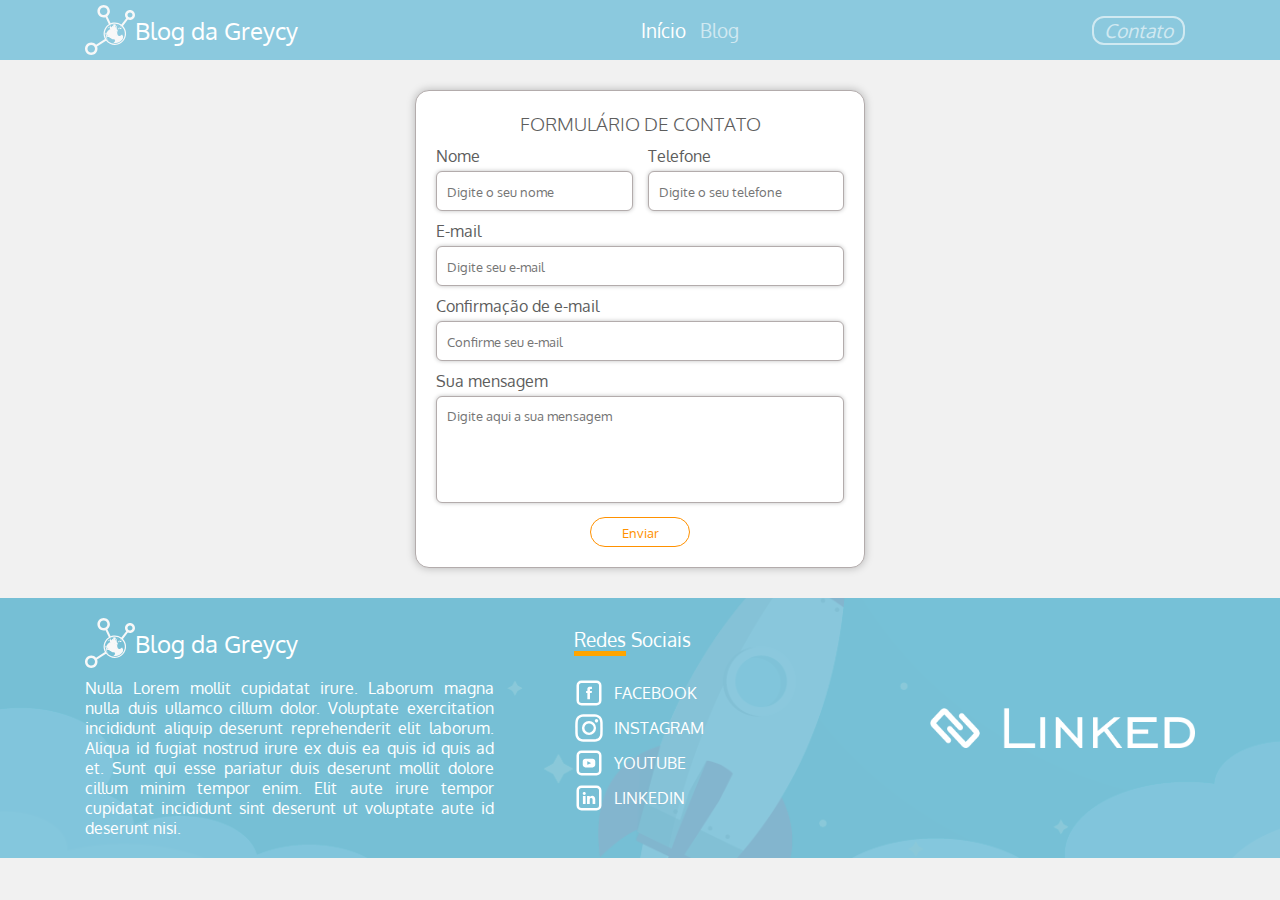
==== contato.html @ 1c520fe6 "Initial commit" ====
<!DOCTYPE html>
<html lang="pt-BR">

<head>
    <meta charset="UTF-8">
    <meta http-equiv="X-UA-Compatible" content="IE=edge">
    <meta name="viewport" content="width=device-width, initial-scale=1.0">

    <link rel="shortcut icon" type="image/x-icon" href="assets/icons/favicon.ico" />

    <link rel="preconnect" href="https://fonts.googleapis.com">
    <link rel="preconnect" href="https://fonts.gstatic.com" crossorigin>
    <link href="https://fonts.googleapis.com/css2?family=Oxygen:wght@300;400;700&display=swap" rel="stylesheet">

    <link href="http://fonts.cdnfonts.com/css/charter-itc-tt" rel="stylesheet">

    <link rel="stylesheet" href="css/contato.css">

    <title>Contato</title>
</head>

<body>
    <header class="header fill">
        <div class="content">
            <div class="mobile-bar">
                <a href="/" class="logo">
                    <img src="./assets/img/logo.svg" alt="Logo">
                    <span>Blog da Greycy</span>
                </a>

                <button class="hamburger-menu">
                    <img src="./assets/img/menu-icon.svg" alt="Botão abrir menu">
                </button>
            </div>

            <nav class="main-nav nav">
                <a href="#" class="active">Início</a>
                <a href="#">Blog</a>
            </nav>

            <nav class="nav">
                <a href="./contato.html" class="contato">Contato</a>
            </nav>


        </div>
    </header>

    <main>
        <section class="contact-form width">
            <form class="form">
                <h1>FORMULÁRIO DE CONTATO</h1>

                <div class="line">
                    <div>
                        <label for="name">Nome</label>
                        <input id="name" type="text" placeholder="Digite o seu nome" required>
                    </div>

                    <div>
                        <label for="telefone">Telefone</label>
                        <input id="telefone" type="text" placeholder="Digite o seu telefone">
                    </div>
                </div>

                <div>
                    <label for="email">E-mail</label>
                    <input id="email" type="email" placeholder="Digite seu e-mail" required>
                </div>

                <div>
                    <label for="email-confirmation-">Confirmação de e-mail</label>
                    <input id="email-confirmation" type="email" placeholder="Confirme seu e-mail" required>
                </div>

                <div>
                    <label for="message">Sua mensagem</label>
                    <textarea name="message" id="message" cols="30" rows="5" maxlength="1000" placeholder="Digite aqui a sua mensagem" required></textarea>
                </div>

                <button type="submit">Enviar</button>
            </form>
        </section>
    </main>

    <footer class="footer">
        <div class="content">
            <div class="column-1">
                <div class="logo">
                    <a href="/">
                        <img src="./assets/img/logo.svg" alt="Logo">
                        <span>Blog da Greycy</span>
                    </a>
                </div>
                <p class="description">
                    Nulla Lorem mollit cupidatat irure. Laborum magna nulla duis ullamco cillum dolor. Voluptate
                    exercitation incididunt aliquip deserunt reprehenderit elit laborum.
                    Aliqua id fugiat nostrud irure ex duis ea quis id quis ad et. Sunt qui esse pariatur duis deserunt
                    mollit dolore cillum minim tempor enim. Elit aute irure tempor cupidatat incididunt sint deserunt ut
                    voluptate aute id deserunt nisi.
                </p>
            </div>
            <div class="redes-sociais">
                <h3 class="title"><span>Redes</span> Sociais</h3>
                <div class="redes">
                    <a href="#" class="facebook">
                        <img src="./assets/icons/facebook.svg" alt="Logo Facebook">
                        <span>FACEBOOK</span>
                    </a>
                    <a href="#" class="instagram">
                        <img src="./assets/icons/instagram.svg" alt="Logo Instagram">
                        <span>INSTAGRAM</span>
                    </a>
                    <a href="#" class="youtube">
                        <img src="./assets/icons/youtube.svg" alt="Logo Youtube">
                        <span>YOUTUBE</span>
                    </a>
                    <a href="#" class="linkedin">
                        <img src="./assets/icons/linkedin.svg" alt="Logo Linkedin">
                        <span>LINKEDIN</span>
                    </a>
                </div>
            </div>
            <div class="linked">
                <img src="./assets/img/logo_branco_linked.png" alt="Logo da Linked">
            </div>
        </div>
    </footer>
</body>

</html>
---- css/contato.css ----
*{margin:0;padding:0;-webkit-box-sizing:border-box;box-sizing:border-box;font-family:"Oxygen", sans-serif;font-weight:400}body{background-color:#f1f1f1}span,h1,p{cursor:default}.width{max-width:1130px;padding:10px;margin:auto}.header{color:#fff;font-family:'Charter ITC TT', sans-serif;font-family:'Charter SC ITC TT', sans-serif}.header.fill{background-color:rgba(58,170,207,0.56)}.header .content{margin:auto;max-width:1130px;height:100%;padding:5px 10px;display:-webkit-box;display:-ms-flexbox;display:flex;-webkit-box-pack:justify;-ms-flex-pack:justify;justify-content:space-between;-webkit-box-align:center;-ms-flex-align:center;align-items:center}@media (max-width: 500px){.header .content{-webkit-box-orient:vertical;-webkit-box-direction:normal;-ms-flex-direction:column;flex-direction:column}}.header .content .mobile-bar{width:100%;display:-webkit-box;display:-ms-flexbox;display:flex;-webkit-box-pack:justify;-ms-flex-pack:justify;justify-content:space-between;width:-webkit-fit-content;width:-moz-fit-content;width:fit-content}@media (max-width: 500px){.header .content .mobile-bar{width:100%}}.header .content .mobile-bar .logo{display:-webkit-box;display:-ms-flexbox;display:flex;-webkit-box-pack:center;-ms-flex-pack:center;justify-content:center;-webkit-box-align:center;-ms-flex-align:center;align-items:center;color:inherit;text-decoration:none;font-weight:bold;font-size:1.5rem}.header .content .mobile-bar .logo img{width:50px;height:50px}.header .content .mobile-bar .hamburger-menu{display:none}@media (max-width: 500px){.header .content .mobile-bar .hamburger-menu{display:block;border:none;background:transparent}.header .content .mobile-bar .hamburger-menu img{width:50px}}@media (max-width: 500px){.header .content .nav.main-nav{display:-webkit-box;display:-ms-flexbox;display:flex;-webkit-box-orient:vertical;-webkit-box-direction:normal;-ms-flex-direction:column;flex-direction:column}}.header .content .nav a{display:inline-block;color:inherit;font-size:1.2rem;text-decoration:none;opacity:0.6;margin-right:10px}@media (max-width: 500px){.header .content .nav a{margin-right:0;margin-bottom:10px}}.header .content .nav a.contato{padding:0 10px;font-weight:400;font-style:italic;text-align:center;border:2px solid #FFFFFF;border-radius:12px}.header .content .nav a.active,.header .content .nav a:hover{opacity:1}.footer{background-image:url("../assets/img/bg-footer.svg")}@media (max-width: 800px){.footer{background-size:cover}}.footer .content{margin:auto;max-width:1130px;height:100%;padding:20px 10px;display:-ms-grid;display:grid;-ms-grid-columns:3fr 2fr 3fr;grid-template-columns:3fr 2fr 3fr;-webkit-column-gap:10px;column-gap:10px}@media (max-width: 800px){.footer .content{-ms-grid-columns:none;grid-template-columns:none}}.footer .content .column-1 .logo{margin-bottom:10px}@media (max-width: 800px){.footer .content .column-1 .logo{margin-bottom:20px;display:-webkit-box;display:-ms-flexbox;display:flex;-webkit-box-pack:center;-ms-flex-pack:center;justify-content:center}}.footer .content .column-1 .logo a{display:-webkit-box;display:-ms-flexbox;display:flex;-webkit-box-align:center;-ms-flex-align:center;align-items:center;color:inherit;text-decoration:none;font-weight:bold;font-size:1.5rem;color:#fff}.footer .content .column-1 .logo a img{width:50px;height:50px}.footer .content .column-1 .description{text-align:justify;color:#fff}.footer .content .redes-sociais{padding-left:70px}@media (max-width: 800px){.footer .content .redes-sociais{padding-left:0px;margin-bottom:20px;display:-webkit-box;display:-ms-flexbox;display:flex;-webkit-box-orient:vertical;-webkit-box-direction:normal;-ms-flex-direction:column;flex-direction:column;-webkit-box-pack:center;-ms-flex-pack:center;justify-content:center;-webkit-box-align:center;-ms-flex-align:center;align-items:center}}.footer .content .redes-sociais .title{height:50px;padding-top:10px;color:#fff;margin-bottom:10px}.footer .content .redes-sociais .title span{border-bottom:5px solid orange}.footer .content .redes-sociais .redes{display:-webkit-box;display:-ms-flexbox;display:flex;-webkit-box-orient:vertical;-webkit-box-direction:normal;-ms-flex-direction:column;flex-direction:column;-webkit-box-pack:justify;-ms-flex-pack:justify;justify-content:space-between;margin:auto}@media (max-width: 800px){.footer .content .redes-sociais .redes{-webkit-box-orient:horizontal;-webkit-box-direction:normal;-ms-flex-direction:row;flex-direction:row;-ms-flex-wrap:wrap;flex-wrap:wrap;-ms-flex-pack:distribute;justify-content:space-around}}.footer .content .redes-sociais .redes a{display:-webkit-box;display:-ms-flexbox;display:flex;-webkit-box-align:center;-ms-flex-align:center;align-items:center;text-decoration:none;font-weight:300}.footer .content .redes-sociais .redes a+a{margin-top:5px}.footer .content .redes-sociais .redes a img{width:30px;height:30px}.footer .content .redes-sociais .redes a span{margin:5px 10px;color:#fff}.footer .content .linked{display:-webkit-box;display:-ms-flexbox;display:flex;-webkit-box-orient:horizontal;-webkit-box-direction:normal;-ms-flex-direction:row;flex-direction:row;-webkit-box-pack:end;-ms-flex-pack:end;justify-content:flex-end;-webkit-box-align:center;-ms-flex-align:center;align-items:center}@media (max-width: 800px){.footer .content .linked{-webkit-box-pack:center;-ms-flex-pack:center;justify-content:center}}.footer .content .linked img{height:40px}body{height:100vh}body main .contact-form{margin-top:20px;margin-bottom:20px}body main .contact-form .form{width:450px;margin:auto;padding:20px;display:-webkit-box;display:-ms-flexbox;display:flex;-webkit-box-orient:vertical;-webkit-box-direction:normal;-ms-flex-direction:column;flex-direction:column;background:#FFFFFF;border:1px solid #B3ACAC;-webkit-box-shadow:0px 0px 8px rgba(0,0,0,0.25);box-shadow:0px 0px 8px rgba(0,0,0,0.25);border-radius:14px}@media (max-width: 500px){body main .contact-form .form{width:100%}}body main .contact-form .form h1{margin-bottom:10px;text-align:center;color:#5D5D5D;font-weight:300;font-size:1.2rem}body main .contact-form .form>div{margin-bottom:10px}body main .contact-form .form .line{display:-webkit-box;display:-ms-flexbox;display:flex;-webkit-box-orient:horizontal;-webkit-box-direction:normal;-ms-flex-direction:row;flex-direction:row;-webkit-box-pack:justify;-ms-flex-pack:justify;justify-content:space-between}@media (max-width: 500px){body main .contact-form .form .line{-webkit-box-orient:vertical;-webkit-box-direction:normal;-ms-flex-direction:column;flex-direction:column}}body main .contact-form .form .line>div{width:100%}body main .contact-form .form .line div+div{margin-left:15px}@media (max-width: 500px){body main .contact-form .form .line div+div{margin-left:0px;margin-top:10px}}body main .contact-form .form label{display:block;color:#5D5D5D;margin-bottom:5px}body main .contact-form .form input{height:40px}body main .contact-form .form textarea{resize:none}body main .contact-form .form input,body main .contact-form .form textarea{outline:none;padding:10px;width:100%;background:#FFFFFF;border:1px solid #B3ACAC;-webkit-box-shadow:0px 0px 4px rgba(0,0,0,0.25);box-shadow:0px 0px 4px rgba(0,0,0,0.25);border-radius:6px}body main .contact-form .form input:focus,body main .contact-form .form textarea:focus{border-color:rgba(255,145,0,0.438)}body main .contact-form .form button{color:#ff9100;border:1px solid #ff9100;border-radius:25px;background-color:transparent;width:100px;height:30px;margin:auto}
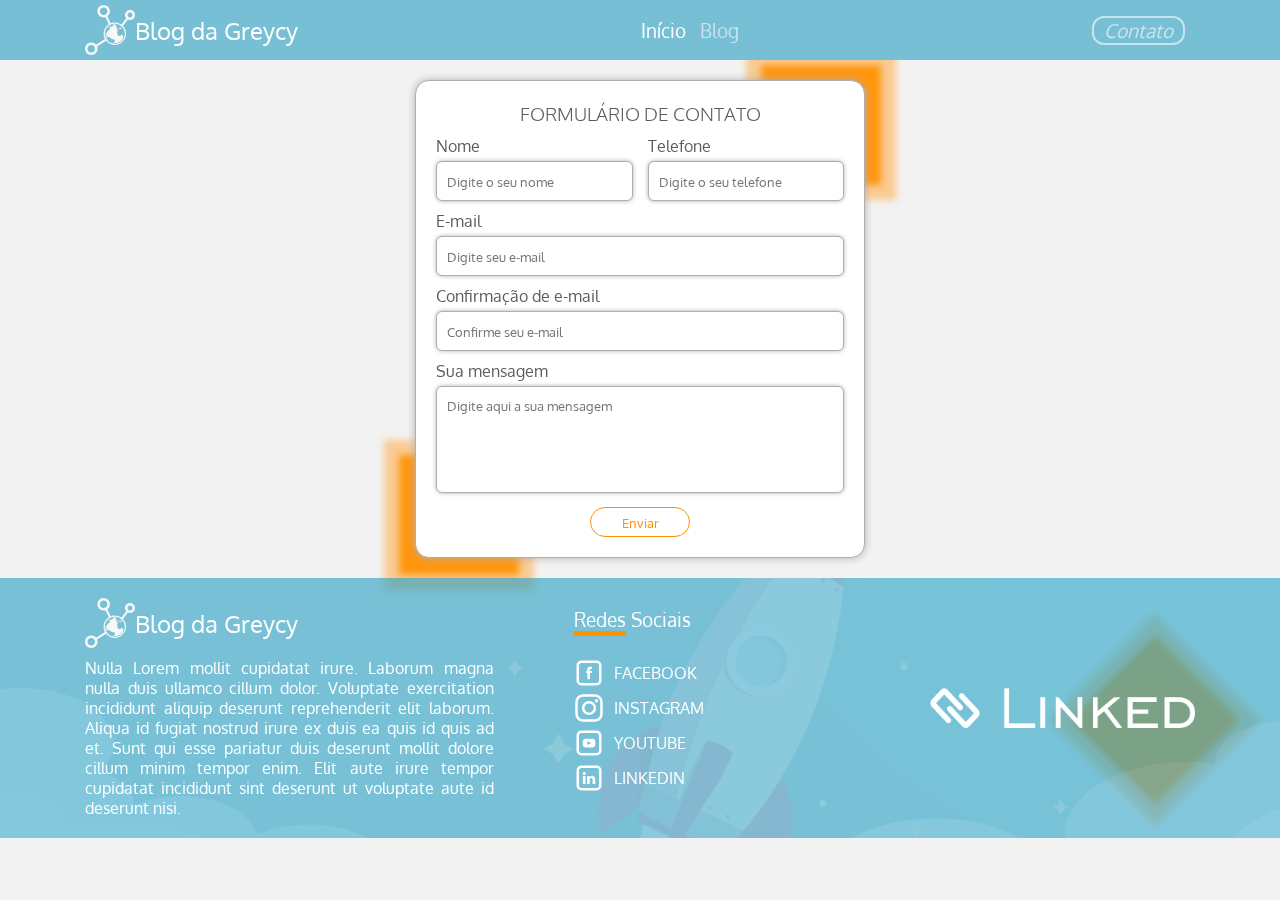
==== commit 8d8bc75b: "Projeto Final" ====
--- a/contato.html
+++ b/contato.html
@@ -16,116 +16,74 @@
 
     <link rel="stylesheet" href="css/contato.css">
 
+    <script src="https://code.jquery.com/jquery-3.6.0.min.js"
+        integrity="sha256-/xUj+3OJU5yExlq6GSYGSHk7tPXikynS7ogEvDej/m4=" crossorigin="anonymous"></script>
+    <script>
+        $(function () {
+            $("#header").load("header.html");
+            $("#footer").load("footer.html");
+        });
+    </script>
+
     <title>Contato</title>
 </head>
 
 <body>
-    <header class="header fill">
-        <div class="content">
-            <div class="mobile-bar">
-                <a href="/" class="logo">
-                    <img src="./assets/img/logo.svg" alt="Logo">
-                    <span>Blog da Greycy</span>
-                </a>
+    <div class="square _1">
+        <div class="inner"></div>
+    </div>
 
-                <button class="hamburger-menu">
-                    <img src="./assets/img/menu-icon.svg" alt="Botão abrir menu">
-                </button>
-            </div>
+    <div class="square _2">
+        <div class="inner"></div>
+    </div>
 
-            <nav class="main-nav nav">
-                <a href="#" class="active">Início</a>
-                <a href="#">Blog</a>
-            </nav>
+    <div class="square _3">
+        <div class="inner"></div>
+    </div>
 
-            <nav class="nav">
-                <a href="./contato.html" class="contato">Contato</a>
-            </nav>
+    <div class="body-content">
+        <header id="header" class="header fill"></header>
 
+        <main>
+            <section class="contact-form">
+                <form class="form">
+                    <h1>FORMULÁRIO DE CONTATO</h1>
 
-        </div>
-    </header>
+                    <div class="line">
+                        <div>
+                            <label for="name">Nome</label>
+                            <input id="name" type="text" placeholder="Digite o seu nome" required>
+                        </div>
 
-    <main>
-        <section class="contact-form width">
-            <form class="form">
-                <h1>FORMULÁRIO DE CONTATO</h1>
-
-                <div class="line">
-                    <div>
-                        <label for="name">Nome</label>
-                        <input id="name" type="text" placeholder="Digite o seu nome" required>
+                        <div>
+                            <label for="telefone">Telefone</label>
+                            <input id="telefone" type="text" placeholder="Digite o seu telefone">
+                        </div>
                     </div>
 
                     <div>
-                        <label for="telefone">Telefone</label>
-                        <input id="telefone" type="text" placeholder="Digite o seu telefone">
+                        <label for="email">E-mail</label>
+                        <input id="email" type="email" placeholder="Digite seu e-mail" required>
                     </div>
-                </div>
 
-                <div>
-                    <label for="email">E-mail</label>
-                    <input id="email" type="email" placeholder="Digite seu e-mail" required>
-                </div>
+                    <div>
+                        <label for="email-confirmation-">Confirmação de e-mail</label>
+                        <input id="email-confirmation" type="email" placeholder="Confirme seu e-mail" required>
+                    </div>
 
-                <div>
-                    <label for="email-confirmation-">Confirmação de e-mail</label>
-                    <input id="email-confirmation" type="email" placeholder="Confirme seu e-mail" required>
-                </div>
+                    <div>
+                        <label for="message">Sua mensagem</label>
+                        <textarea name="message" id="message" cols="30" rows="5" maxlength="1000"
+                            placeholder="Digite aqui a sua mensagem" required></textarea>
+                    </div>
 
-                <div>
-                    <label for="message">Sua mensagem</label>
-                    <textarea name="message" id="message" cols="30" rows="5" maxlength="1000" placeholder="Digite aqui a sua mensagem" required></textarea>
-                </div>
+                    <button type="submit">Enviar</button>
+                </form>
+            </section>
+        </main>
 
-                <button type="submit">Enviar</button>
-            </form>
-        </section>
-    </main>
-
-    <footer class="footer">
-        <div class="content">
-            <div class="column-1">
-                <div class="logo">
-                    <a href="/">
-                        <img src="./assets/img/logo.svg" alt="Logo">
-                        <span>Blog da Greycy</span>
-                    </a>
-                </div>
-                <p class="description">
-                    Nulla Lorem mollit cupidatat irure. Laborum magna nulla duis ullamco cillum dolor. Voluptate
-                    exercitation incididunt aliquip deserunt reprehenderit elit laborum.
-                    Aliqua id fugiat nostrud irure ex duis ea quis id quis ad et. Sunt qui esse pariatur duis deserunt
-                    mollit dolore cillum minim tempor enim. Elit aute irure tempor cupidatat incididunt sint deserunt ut
-                    voluptate aute id deserunt nisi.
-                </p>
-            </div>
-            <div class="redes-sociais">
-                <h3 class="title"><span>Redes</span> Sociais</h3>
-                <div class="redes">
-                    <a href="#" class="facebook">
-                        <img src="./assets/icons/facebook.svg" alt="Logo Facebook">
-                        <span>FACEBOOK</span>
-                    </a>
-                    <a href="#" class="instagram">
-                        <img src="./assets/icons/instagram.svg" alt="Logo Instagram">
-                        <span>INSTAGRAM</span>
-                    </a>
-                    <a href="#" class="youtube">
-                        <img src="./assets/icons/youtube.svg" alt="Logo Youtube">
-                        <span>YOUTUBE</span>
-                    </a>
-                    <a href="#" class="linkedin">
-                        <img src="./assets/icons/linkedin.svg" alt="Logo Linkedin">
-                        <span>LINKEDIN</span>
-                    </a>
-                </div>
-            </div>
-            <div class="linked">
-                <img src="./assets/img/logo_branco_linked.png" alt="Logo da Linked">
-            </div>
-        </div>
-    </footer>
+        <footer id="footer" class="footer"></footer>
+    </div>
 </body>
 
 </html>--- a/css/contato.css
+++ b/css/contato.css
@@ -1 +1,357 @@
-*{margin:0;padding:0;-webkit-box-sizing:border-box;box-sizing:border-box;font-family:"Oxygen", sans-serif;font-weight:400}body{background-color:#f1f1f1}span,h1,p{cursor:default}.width{max-width:1130px;padding:10px;margin:auto}.header{color:#fff;font-family:'Charter ITC TT', sans-serif;font-family:'Charter SC ITC TT', sans-serif}.header.fill{background-color:rgba(58,170,207,0.56)}.header .content{margin:auto;max-width:1130px;height:100%;padding:5px 10px;display:-webkit-box;display:-ms-flexbox;display:flex;-webkit-box-pack:justify;-ms-flex-pack:justify;justify-content:space-between;-webkit-box-align:center;-ms-flex-align:center;align-items:center}@media (max-width: 500px){.header .content{-webkit-box-orient:vertical;-webkit-box-direction:normal;-ms-flex-direction:column;flex-direction:column}}.header .content .mobile-bar{width:100%;display:-webkit-box;display:-ms-flexbox;display:flex;-webkit-box-pack:justify;-ms-flex-pack:justify;justify-content:space-between;width:-webkit-fit-content;width:-moz-fit-content;width:fit-content}@media (max-width: 500px){.header .content .mobile-bar{width:100%}}.header .content .mobile-bar .logo{display:-webkit-box;display:-ms-flexbox;display:flex;-webkit-box-pack:center;-ms-flex-pack:center;justify-content:center;-webkit-box-align:center;-ms-flex-align:center;align-items:center;color:inherit;text-decoration:none;font-weight:bold;font-size:1.5rem}.header .content .mobile-bar .logo img{width:50px;height:50px}.header .content .mobile-bar .hamburger-menu{display:none}@media (max-width: 500px){.header .content .mobile-bar .hamburger-menu{display:block;border:none;background:transparent}.header .content .mobile-bar .hamburger-menu img{width:50px}}@media (max-width: 500px){.header .content .nav.main-nav{display:-webkit-box;display:-ms-flexbox;display:flex;-webkit-box-orient:vertical;-webkit-box-direction:normal;-ms-flex-direction:column;flex-direction:column}}.header .content .nav a{display:inline-block;color:inherit;font-size:1.2rem;text-decoration:none;opacity:0.6;margin-right:10px}@media (max-width: 500px){.header .content .nav a{margin-right:0;margin-bottom:10px}}.header .content .nav a.contato{padding:0 10px;font-weight:400;font-style:italic;text-align:center;border:2px solid #FFFFFF;border-radius:12px}.header .content .nav a.active,.header .content .nav a:hover{opacity:1}.footer{background-image:url("../assets/img/bg-footer.svg")}@media (max-width: 800px){.footer{background-size:cover}}.footer .content{margin:auto;max-width:1130px;height:100%;padding:20px 10px;display:-ms-grid;display:grid;-ms-grid-columns:3fr 2fr 3fr;grid-template-columns:3fr 2fr 3fr;-webkit-column-gap:10px;column-gap:10px}@media (max-width: 800px){.footer .content{-ms-grid-columns:none;grid-template-columns:none}}.footer .content .column-1 .logo{margin-bottom:10px}@media (max-width: 800px){.footer .content .column-1 .logo{margin-bottom:20px;display:-webkit-box;display:-ms-flexbox;display:flex;-webkit-box-pack:center;-ms-flex-pack:center;justify-content:center}}.footer .content .column-1 .logo a{display:-webkit-box;display:-ms-flexbox;display:flex;-webkit-box-align:center;-ms-flex-align:center;align-items:center;color:inherit;text-decoration:none;font-weight:bold;font-size:1.5rem;color:#fff}.footer .content .column-1 .logo a img{width:50px;height:50px}.footer .content .column-1 .description{text-align:justify;color:#fff}.footer .content .redes-sociais{padding-left:70px}@media (max-width: 800px){.footer .content .redes-sociais{padding-left:0px;margin-bottom:20px;display:-webkit-box;display:-ms-flexbox;display:flex;-webkit-box-orient:vertical;-webkit-box-direction:normal;-ms-flex-direction:column;flex-direction:column;-webkit-box-pack:center;-ms-flex-pack:center;justify-content:center;-webkit-box-align:center;-ms-flex-align:center;align-items:center}}.footer .content .redes-sociais .title{height:50px;padding-top:10px;color:#fff;margin-bottom:10px}.footer .content .redes-sociais .title span{border-bottom:5px solid orange}.footer .content .redes-sociais .redes{display:-webkit-box;display:-ms-flexbox;display:flex;-webkit-box-orient:vertical;-webkit-box-direction:normal;-ms-flex-direction:column;flex-direction:column;-webkit-box-pack:justify;-ms-flex-pack:justify;justify-content:space-between;margin:auto}@media (max-width: 800px){.footer .content .redes-sociais .redes{-webkit-box-orient:horizontal;-webkit-box-direction:normal;-ms-flex-direction:row;flex-direction:row;-ms-flex-wrap:wrap;flex-wrap:wrap;-ms-flex-pack:distribute;justify-content:space-around}}.footer .content .redes-sociais .redes a{display:-webkit-box;display:-ms-flexbox;display:flex;-webkit-box-align:center;-ms-flex-align:center;align-items:center;text-decoration:none;font-weight:300}.footer .content .redes-sociais .redes a+a{margin-top:5px}.footer .content .redes-sociais .redes a img{width:30px;height:30px}.footer .content .redes-sociais .redes a span{margin:5px 10px;color:#fff}.footer .content .linked{display:-webkit-box;display:-ms-flexbox;display:flex;-webkit-box-orient:horizontal;-webkit-box-direction:normal;-ms-flex-direction:row;flex-direction:row;-webkit-box-pack:end;-ms-flex-pack:end;justify-content:flex-end;-webkit-box-align:center;-ms-flex-align:center;align-items:center}@media (max-width: 800px){.footer .content .linked{-webkit-box-pack:center;-ms-flex-pack:center;justify-content:center}}.footer .content .linked img{height:40px}body{height:100vh}body main .contact-form{margin-top:20px;margin-bottom:20px}body main .contact-form .form{width:450px;margin:auto;padding:20px;display:-webkit-box;display:-ms-flexbox;display:flex;-webkit-box-orient:vertical;-webkit-box-direction:normal;-ms-flex-direction:column;flex-direction:column;background:#FFFFFF;border:1px solid #B3ACAC;-webkit-box-shadow:0px 0px 8px rgba(0,0,0,0.25);box-shadow:0px 0px 8px rgba(0,0,0,0.25);border-radius:14px}@media (max-width: 500px){body main .contact-form .form{width:100%}}body main .contact-form .form h1{margin-bottom:10px;text-align:center;color:#5D5D5D;font-weight:300;font-size:1.2rem}body main .contact-form .form>div{margin-bottom:10px}body main .contact-form .form .line{display:-webkit-box;display:-ms-flexbox;display:flex;-webkit-box-orient:horizontal;-webkit-box-direction:normal;-ms-flex-direction:row;flex-direction:row;-webkit-box-pack:justify;-ms-flex-pack:justify;justify-content:space-between}@media (max-width: 500px){body main .contact-form .form .line{-webkit-box-orient:vertical;-webkit-box-direction:normal;-ms-flex-direction:column;flex-direction:column}}body main .contact-form .form .line>div{width:100%}body main .contact-form .form .line div+div{margin-left:15px}@media (max-width: 500px){body main .contact-form .form .line div+div{margin-left:0px;margin-top:10px}}body main .contact-form .form label{display:block;color:#5D5D5D;margin-bottom:5px}body main .contact-form .form input{height:40px}body main .contact-form .form textarea{resize:none}body main .contact-form .form input,body main .contact-form .form textarea{outline:none;padding:10px;width:100%;background:#FFFFFF;border:1px solid #B3ACAC;-webkit-box-shadow:0px 0px 4px rgba(0,0,0,0.25);box-shadow:0px 0px 4px rgba(0,0,0,0.25);border-radius:6px}body main .contact-form .form input:focus,body main .contact-form .form textarea:focus{border-color:rgba(255,145,0,0.438)}body main .contact-form .form button{color:#ff9100;border:1px solid #ff9100;border-radius:25px;background-color:transparent;width:100px;height:30px;margin:auto}
+* {
+  margin: 0;
+  padding: 0;
+  box-sizing: border-box;
+  font-family: "Oxygen", sans-serif;
+  font-weight: 400;
+}
+
+body {
+  background-color: #f2f2f2;
+  overflow-x: hidden;
+  position: relative;
+}
+body .body-content {
+  background: rgba(255, 255, 255, 0.05);
+  backdrop-filter: blur(3.5px);
+}
+
+span,
+h1,
+p {
+  cursor: default;
+}
+
+.header {
+  color: white;
+  font-family: "Charter ITC TT", sans-serif;
+  font-family: "Charter SC ITC TT", sans-serif;
+}
+.header.fill {
+  background-color: #76bfd5;
+}
+.header .content {
+  margin: auto;
+  max-width: 1130px;
+  height: 100%;
+  padding: 5px 10px;
+  display: flex;
+  justify-content: space-between;
+  align-items: center;
+}
+@media (max-width: 500px) {
+  .header .content {
+    flex-direction: column;
+  }
+}
+.header .content .mobile-bar {
+  width: 100%;
+  display: flex;
+  justify-content: space-between;
+  width: fit-content;
+}
+@media (max-width: 500px) {
+  .header .content .mobile-bar {
+    width: 100%;
+  }
+}
+.header .content .mobile-bar .logo {
+  display: flex;
+  justify-content: center;
+  align-items: center;
+  color: inherit;
+  text-decoration: none;
+  font-weight: bold;
+  font-size: 1.5rem;
+}
+.header .content .mobile-bar .logo img {
+  width: 50px;
+  height: 50px;
+}
+.header .content .mobile-bar .hamburger-menu {
+  display: none;
+}
+@media (max-width: 500px) {
+  .header .content .mobile-bar .hamburger-menu {
+    display: block;
+    border: none;
+    background: transparent;
+  }
+  .header .content .mobile-bar .hamburger-menu img {
+    width: 50px;
+  }
+}
+@media (max-width: 500px) {
+  .header .content .nav.main-nav {
+    display: flex;
+    flex-direction: column;
+  }
+}
+.header .content .nav a {
+  display: inline-block;
+  color: inherit;
+  font-size: 1.2rem;
+  text-decoration: none;
+  opacity: 0.6;
+  margin-right: 10px;
+}
+@media (max-width: 500px) {
+  .header .content .nav a {
+    margin-right: 0;
+    margin-bottom: 10px;
+  }
+}
+.header .content .nav a.contato {
+  padding: 0 10px;
+  font-weight: 400;
+  font-style: italic;
+  text-align: center;
+  border: 2px solid white;
+  border-radius: 12px;
+}
+.header .content .nav a.active, .header .content .nav a:hover {
+  opacity: 1;
+}
+
+.footer {
+  background-image: url("../assets/img/bg-footer.svg");
+}
+@media (max-width: 800px) {
+  .footer {
+    background-size: cover;
+  }
+}
+.footer .content {
+  margin: auto;
+  max-width: 1130px;
+  height: 100%;
+  padding: 20px 10px;
+  display: grid;
+  grid-template-columns: 3fr 2fr 3fr;
+  column-gap: 10px;
+}
+@media (max-width: 800px) {
+  .footer .content {
+    grid-template-columns: none;
+  }
+}
+.footer .content .column-1 .logo {
+  margin-bottom: 10px;
+}
+@media (max-width: 800px) {
+  .footer .content .column-1 .logo {
+    margin-bottom: 20px;
+    display: flex;
+    justify-content: center;
+  }
+}
+.footer .content .column-1 .logo a {
+  display: flex;
+  align-items: center;
+  color: inherit;
+  text-decoration: none;
+  font-weight: bold;
+  font-size: 1.5rem;
+  color: white;
+}
+.footer .content .column-1 .logo a img {
+  width: 50px;
+  height: 50px;
+}
+.footer .content .column-1 .description {
+  text-align: justify;
+  color: white;
+}
+.footer .content .redes-sociais {
+  padding-left: 70px;
+}
+@media (max-width: 800px) {
+  .footer .content .redes-sociais {
+    padding-left: 0px;
+    margin-bottom: 20px;
+    display: flex;
+    flex-direction: column;
+    justify-content: center;
+    align-items: center;
+  }
+}
+.footer .content .redes-sociais .title {
+  height: 50px;
+  padding-top: 10px;
+  color: white;
+  margin-bottom: 10px;
+}
+.footer .content .redes-sociais .title span {
+  border-bottom: 5px solid #ff9100;
+}
+.footer .content .redes-sociais .redes {
+  display: flex;
+  flex-direction: column;
+  justify-content: space-between;
+  margin: auto;
+}
+@media (max-width: 800px) {
+  .footer .content .redes-sociais .redes {
+    flex-direction: row;
+    flex-wrap: wrap;
+    justify-content: space-around;
+  }
+}
+.footer .content .redes-sociais .redes a {
+  display: flex;
+  align-items: center;
+  text-decoration: none;
+  font-weight: 300;
+}
+.footer .content .redes-sociais .redes a + a {
+  margin-top: 5px;
+}
+.footer .content .redes-sociais .redes a img {
+  width: 30px;
+  height: 30px;
+}
+.footer .content .redes-sociais .redes a span {
+  margin: 5px 10px;
+  color: white;
+}
+.footer .content .linked {
+  display: flex;
+  flex-direction: row;
+  justify-content: flex-end;
+  align-items: center;
+}
+@media (max-width: 800px) {
+  .footer .content .linked {
+    justify-content: center;
+  }
+}
+.footer .content .linked img {
+  height: 40px;
+}
+
+.square {
+  position: absolute;
+  width: 150px;
+  height: 150px;
+  background-color: rgba(255, 157, 39, 0.5);
+}
+.square .inner {
+  position: relative;
+  width: 80%;
+  height: 80%;
+  top: 50%;
+  left: 50%;
+  transform: translate(-50%, -50%);
+  background-color: #ff9100;
+}
+
+body {
+  height: 100vh;
+}
+body .square._1 {
+  top: 50px;
+  right: 30%;
+}
+body .square._2 {
+  top: 440px;
+  left: 30%;
+}
+body .square._3 {
+  top: 645px;
+  right: 50px;
+  transform: rotate(45deg);
+}
+body .body-content {
+  height: 100vh;
+}
+body main .contact-form {
+  margin-top: 20px;
+  margin-bottom: 20px;
+}
+body main .contact-form .form {
+  width: 450px;
+  margin: auto;
+  padding: 20px;
+  display: flex;
+  flex-direction: column;
+  background: white;
+  border: 1px solid #b3adad;
+  box-shadow: 0px 0px 8px #b3adad;
+  border-radius: 14px;
+}
+@media (max-width: 500px) {
+  body main .contact-form .form {
+    width: 100%;
+  }
+}
+body main .contact-form .form h1 {
+  margin-bottom: 10px;
+  text-align: center;
+  color: #5c5c5c;
+  font-weight: 300;
+  font-size: 1.2rem;
+}
+body main .contact-form .form > div {
+  margin-bottom: 10px;
+}
+body main .contact-form .form .line {
+  display: flex;
+  flex-direction: row;
+  justify-content: space-between;
+}
+@media (max-width: 500px) {
+  body main .contact-form .form .line {
+    flex-direction: column;
+  }
+}
+body main .contact-form .form .line > div {
+  width: 100%;
+}
+body main .contact-form .form .line div + div {
+  margin-left: 15px;
+}
+@media (max-width: 500px) {
+  body main .contact-form .form .line div + div {
+    margin-left: 0px;
+    margin-top: 10px;
+  }
+}
+body main .contact-form .form label {
+  display: block;
+  color: #5c5c5c;
+  margin-bottom: 5px;
+}
+body main .contact-form .form input {
+  height: 40px;
+}
+body main .contact-form .form textarea {
+  resize: none;
+}
+body main .contact-form .form input,
+body main .contact-form .form textarea {
+  outline: none;
+  padding: 10px;
+  width: 100%;
+  background: white;
+  border: 1px solid #b3adad;
+  box-shadow: 0px 0px 4px #b3adad;
+  border-radius: 6px;
+}
+body main .contact-form .form input:focus,
+body main .contact-form .form textarea:focus {
+  border-color: rgba(255, 145, 0, 0.438);
+}
+body main .contact-form .form button {
+  color: #ff9100;
+  border: 1px solid #ff9100;
+  border-radius: 25px;
+  background-color: transparent;
+  width: 100px;
+  height: 30px;
+  margin: auto;
+}
+body main .contact-form .form button:hover {
+  cursor: pointer;
+  color: #995700;
+  border-color: #995700;
+}
